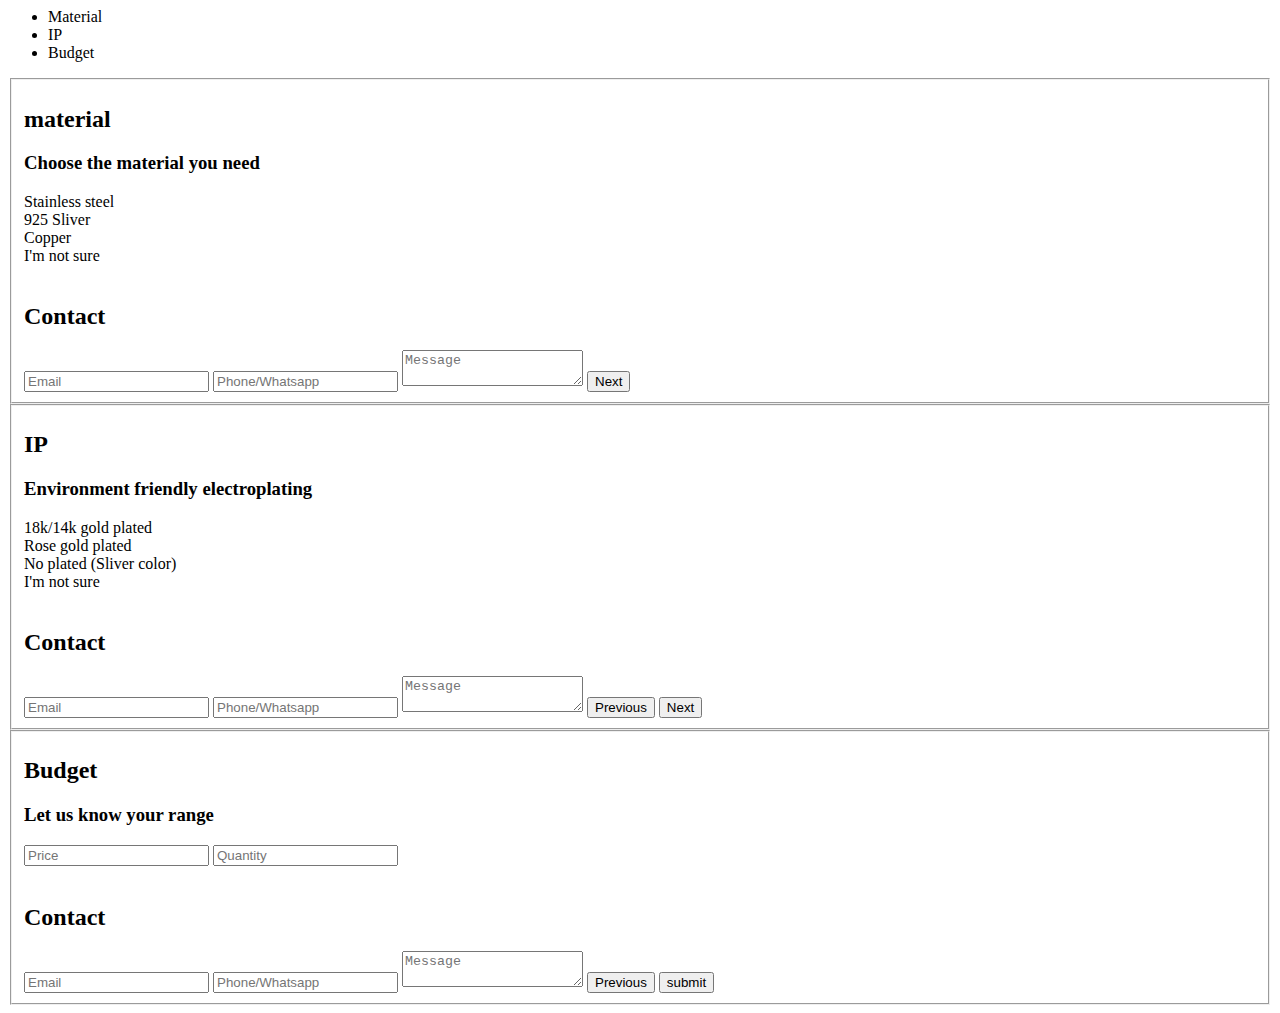
==== index.html @ 2470aae9 "完成调试" ====
<html>
	<head>
		<meta http-equiv="Content-Type" content="text/html; charset=utf-8">
		<!-- <link rel="stylesheet" media="screen" href="css/zzsc.css"/> -->
		<link rel="stylesheet" media="screen" href="https://trade-form-html.oss-us-west-1.aliyuncs.com/css/zzsc.css?v=0221"/>
	</head>
	<div id="msform">
		<!-- progressbar -->
		<ul id="progressbar">
			<li class="active">Material</li>
			<li>IP</li>
			<li>Budget</li>
		</ul>
		<!-- fieldsets -->
		<fieldset>
			<h2 class="fs-title">material</h2>
			<h3 class="fs-subtitle">Choose the material you need</h3>
			<div class="selectors">
				<div data-target="material" data-value="Stainless steel" class="selector">
					<span>Stainless steel</span>
				</div>
				<div data-target="material" data-value="925 Sliver" class="selector">
					<span>925 Sliver</span>
				</div>
				<div data-target="material" data-value="Copper" class="selector">
					<span>Copper</span>
				</div>
				<div data-target="material" data-value="I'm not sure" class="selector">
					<span>I'm not sure</span>
				</div>
			</div>
			<br>
			<h2 class="fs-title">Contact</h2>
			<input data-target="email" type="text" name="email" placeholder="Email"/>
			<input data-target="phone" type="text" name="phone" placeholder="Phone/Whatsapp"/>
			<textarea data-target="message" name="message" placeholder="Message"></textarea>
			<input type="button" name="next" class="next action-button" value="Next"/>
		</fieldset>
		<fieldset>
			<h2 class="fs-title">IP</h2>
			<h3 class="fs-subtitle">Environment friendly electroplating</h3>
			<div class="selectors">
				<div data-target="ip" data-value="18k/14k gold plated" class="selector">
					<span>18k/14k gold plated</span>
				</div>
				<div data-target="ip" data-value="Rose gold plated" class="selector">
					<span>Rose gold plated</span>
				</div>
				<div data-target="ip" data-value="No plated (Sliver color)" class="selector">
					<span>No plated (Sliver color)</span>
				</div>
				<div data-target="ip" data-value="I'm not sure" class="selector">
					<span>I'm not sure</span>
				</div>
			</div>
			<br>
			<h2 class="fs-title">Contact</h2>
			<input data-target="email" type="text" name="email" placeholder="Email"/>
			<input data-target="phone" type="text" name="phone" placeholder="Phone/Whatsapp"/>
			<textarea data-target="message" name="message" placeholder="Message"></textarea>
			<input type="button" name="previous" class="previous action-button" value="Previous"/>
			<input type="button" name="next" class="next action-button" value="Next"/>
		</fieldset>
		<fieldset>
			<h2 class="fs-title">Budget</h2>
			<h3 class="fs-subtitle">Let us know your range</h3>
			<div class="selectors">
				<input data-target="price" type="number" name="Price" placeholder="Price"/>
				<input data-target="quantity" type="number" name="Quantity" placeholder="Quantity"/>
			</div>
			<br>
			<h2 class="fs-title">Contact</h2>
			<input data-target="email" type="text" name="email" placeholder="Email"/>
			<input data-target="phone" type="text" name="phone" placeholder="Phone/Whatsapp"/>
			<textarea data-target="message" name="message" placeholder="Message"></textarea>
			<input type="button" name="previous" class="previous action-button" value="Previous"/>
			<input type="button" class="action-button" id="new_submit_btn" value="submit"/>
		</fieldset>
	</div>
	<script src="http://ajax.aspnetcdn.com/ajax/jQuery/jquery-1.9.1.min.js"></script>
	<script src="https://trade-form-html.oss-us-west-1.aliyuncs.com/js/jquery.easing.min.js" type="text/javascript"></script>
	<script src="https://trade-form-html.oss-us-west-1.aliyuncs.com/js/zzsc.js?v=02211939" type="text/javascript"></script>
	<!-- <script src="js/zzsc.js?v=02211939" type="text/javascript"></script> -->
	
</html>
---- css/zzsc.css ----
/*custom font*/
/* @import url(http://fonts.googleapis.com/css?family=Montserrat); */

.selectors {
	text-align: left;
}

.selector {
    line-height: 60px;
    font-size: 13px;
    border-bottom: solid 1px #ddd;
    letter-spacing: 1px;
    padding-left: 15px;
    cursor: pointer;
    color: #000;
}

.selector:before {
    display: inline-block;
    position: relative;
    top: 5px;
    left: 0;
    height: 20px;
    width: 20px;
    border-radius: 50%;
    border: 1px solid #aaa;
    content: '';
    margin-right: 5px;
    background: #fff;
    color: #555;
}

.selected {
    text-decoration: none;
    color: #111;
    background: #efefef;
}

.selector.selected:before {
    display: inline-block;
    position: relative;
    top: 5px;
    left: 0;
    height: 20px;
    width: 20px;
    border: 0 solid #111;
    background: url(http://trade-form-html.oss-us-west-1.aliyuncs.com/image/ui-selected-radio.svg) 0 0 no-repeat;
    background-size: 20px 20px;
    content: '';
    margin-right: 5px;
}


/*form styles*/
#msform {
	/* width: 800px; */
	/* margin: 50px auto; */
	text-align: center;
	position: relative;
}
#msform fieldset {
	background: white;
	border: 0 none;
	border-radius: 3px;
	box-shadow: 0 0 15px 1px rgba(0, 0, 0, 0.4);
	padding: 20px 30px;
	
	box-sizing: border-box;
	/* width: 80%; */
	/* margin: 0 10%; */
	
	/*stacking fieldsets above each other*/
	/* position: absolute; */
}
/*Hide all except first fieldset*/
#msform fieldset:not(:first-of-type) {
	display: none;
}
/*inputs*/
#msform input, #msform textarea {
	padding: 15px;
	border: 1px solid #ccc;
	border-radius: 3px;
	margin-bottom: 10px;
	width: 100%;
	box-sizing: border-box;
	font-family: montserrat;
	color: #2C3E50;
	font-size: 13px;
}
/*buttons*/
#msform .action-button {
	width: 100px;
	background: #27AE60;
	font-weight: bold;
	color: white;
	border: 0 none;
	border-radius: 1px;
	cursor: pointer;
	padding: 10px 5px;
	margin: 10px 5px;
}
#msform .action-button:hover, #msform .action-button:focus {
	box-shadow: 0 0 0 2px white, 0 0 0 3px #27AE60;
}
/*headings*/
.fs-title {
	font-size: 15px;
	text-transform: uppercase;
	color: #2C3E50;
	margin-bottom: 10px;
}
.fs-subtitle {
	font-weight: normal;
	font-size: 13px;
	color: #666;
	margin-bottom: 20px;
}
/*progressbar*/
#progressbar {
	overflow: hidden;
	/*CSS counters to number the steps*/
	counter-reset: step;
	padding: 0;
	margin: 0 0 30px 0;
}
#progressbar li {
	list-style-type: none;
	color: #333;
	text-transform: uppercase;
	font-size: 9px;
	width: 33.33%;
	float: left;
	position: relative;
}
#progressbar li:before {
	content: counter(step);
	counter-increment: step;
	width: 20px;
	line-height: 20px;
	display: block;
	font-size: 10px;
	color: #333;
	background: #ccc;
	border-radius: 3px;
	margin: 0 auto 5px auto;
}
/*progressbar connectors*/
#progressbar li:after {
	content: '';
	width: 100%;
	height: 2px;
	background: #ccc;
	position: absolute;
	left: -50%;
	top: 9px;
	z-index: -1; /*put it behind the numbers*/
}
#progressbar li:first-child:after {
	/*connector not needed before the first step*/
	content: none; 
}
/*marking active/completed steps green*/
/*The number of the step and the connector before it = green*/
#progressbar li.active:before,  #progressbar li.active:after{
	background: #27AE60;
	color: white;
}
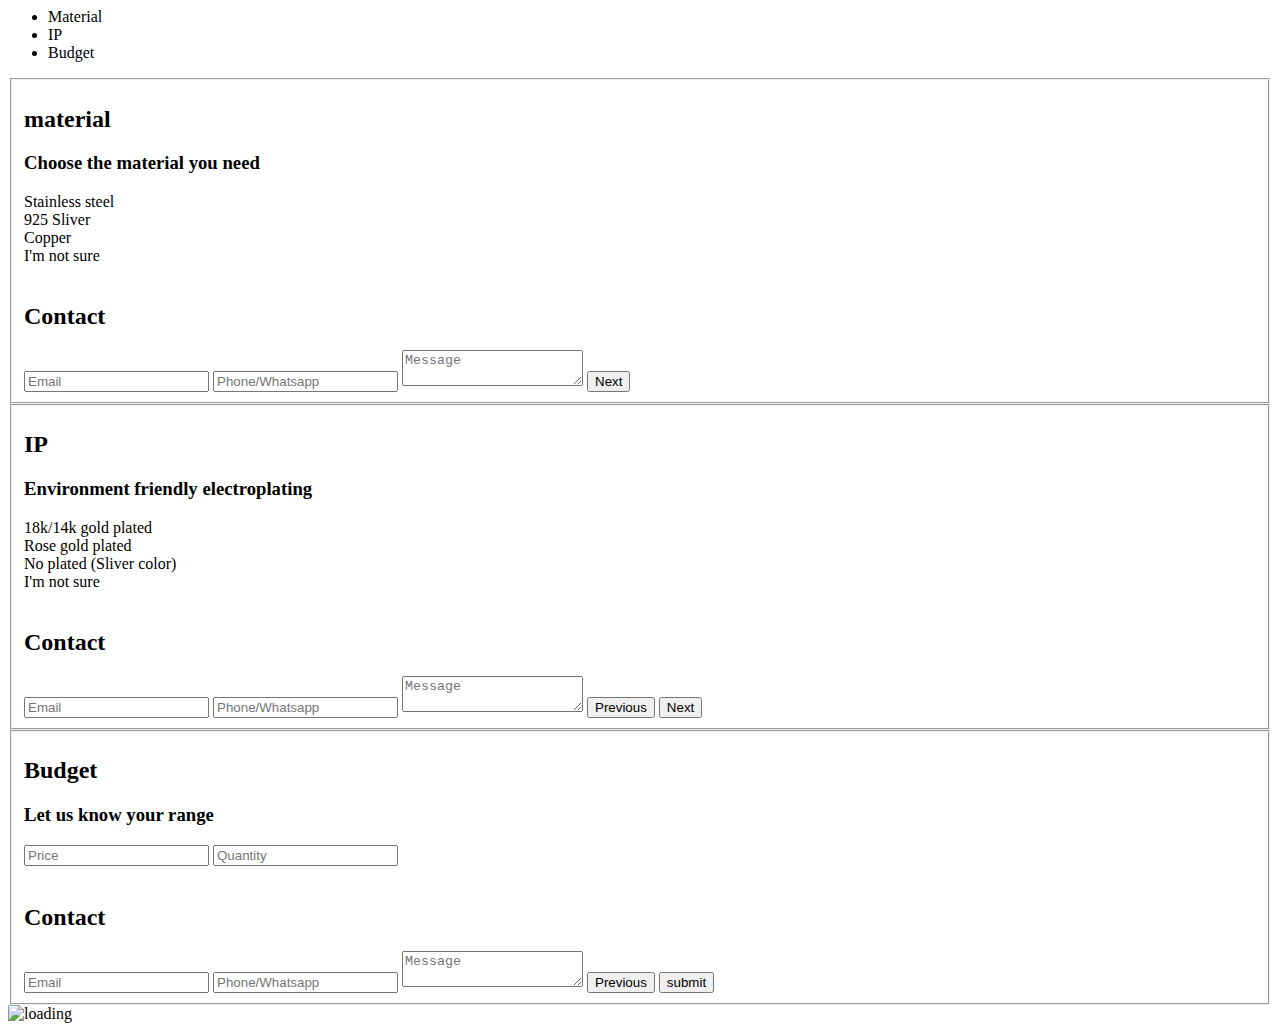
==== commit 3112b690: "增加loading" ====
--- a/index.html
+++ b/index.html
@@ -77,9 +77,11 @@
 			<input type="button" class="action-button" id="new_submit_btn" value="submit"/>
 		</fieldset>
 	</div>
+	<div class="loading">
+		<img src="https://trade-form-html.oss-us-west-1.aliyuncs.com/image/loading.gif" alt="loading">
+	</div>	
 	<script src="http://ajax.aspnetcdn.com/ajax/jQuery/jquery-1.9.1.min.js"></script>
 	<script src="https://trade-form-html.oss-us-west-1.aliyuncs.com/js/jquery.easing.min.js" type="text/javascript"></script>
 	<script src="https://trade-form-html.oss-us-west-1.aliyuncs.com/js/zzsc.js?v=02211939" type="text/javascript"></script>
 	<!-- <script src="js/zzsc.js?v=02211939" type="text/javascript"></script> -->
-	
 </html>--- a/css/zzsc.css
+++ b/css/zzsc.css
@@ -1,5 +1,12 @@
 /*custom font*/
 /* @import url(http://fonts.googleapis.com/css?family=Montserrat); */
+
+.loading {
+	position: absolute;
+	top: calc(35% - 100px);
+	left: calc(50% - 100px);
+	display: none;
+}
 
 .selectors {
 	text-align: left;
@@ -49,7 +56,6 @@
     content: '';
     margin-right: 5px;
 }
-
 
 /*form styles*/
 #msform {
@@ -109,6 +115,7 @@
 	text-transform: uppercase;
 	color: #2C3E50;
 	margin-bottom: 10px;
+	font-family: "Catamaran", sans-serif;
 }
 .fs-subtitle {
 	font-weight: normal;
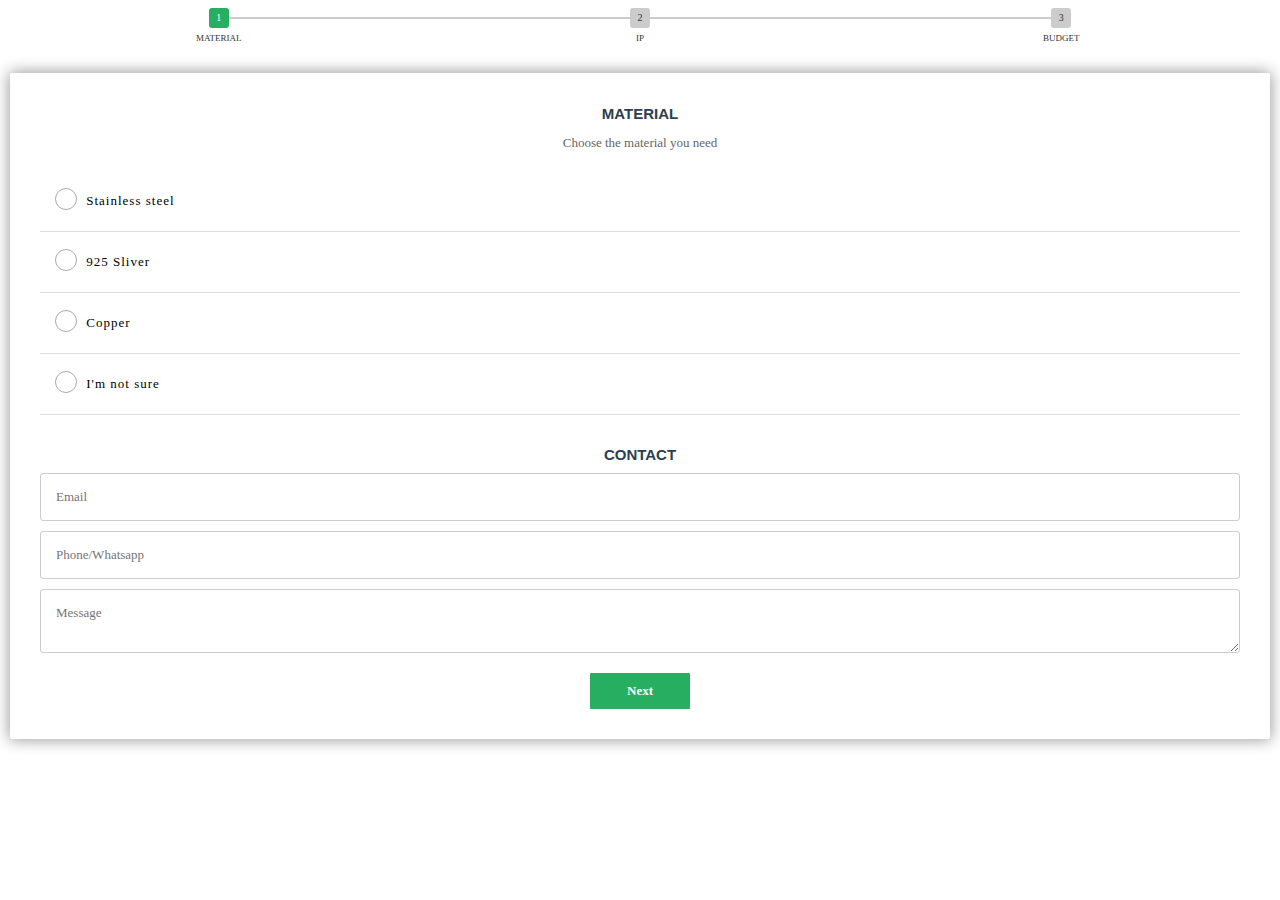
==== commit 21077609: "修改http->https" ====
--- a/index.html
+++ b/index.html
@@ -1,8 +1,8 @@
 <html>
 	<head>
 		<meta http-equiv="Content-Type" content="text/html; charset=utf-8">
-		<!-- <link rel="stylesheet" media="screen" href="css/zzsc.css"/> -->
-		<link rel="stylesheet" media="screen" href="https://trade-form-html.oss-us-west-1.aliyuncs.com/css/zzsc.css?v=0221"/>
+		<link rel="stylesheet" media="screen" href="css/zzsc.css"/>
+		<!-- <link rel="stylesheet" media="screen" href="https://trade-form-html.oss-us-west-1.aliyuncs.com/css/zzsc.css?v=0221"/> -->
 	</head>
 	<div id="msform">
 		<!-- progressbar -->
@@ -80,8 +80,8 @@
 	<div class="loading">
 		<img src="https://trade-form-html.oss-us-west-1.aliyuncs.com/image/loading.gif" alt="loading">
 	</div>	
-	<script src="http://ajax.aspnetcdn.com/ajax/jQuery/jquery-1.9.1.min.js"></script>
+	<script src="https://ajax.aspnetcdn.com/ajax/jQuery/jquery-1.9.1.min.js"></script>
 	<script src="https://trade-form-html.oss-us-west-1.aliyuncs.com/js/jquery.easing.min.js" type="text/javascript"></script>
-	<script src="https://trade-form-html.oss-us-west-1.aliyuncs.com/js/zzsc.js?v=02211939" type="text/javascript"></script>
-	<!-- <script src="js/zzsc.js?v=02211939" type="text/javascript"></script> -->
+	<!-- <script src="https://trade-form-html.oss-us-west-1.aliyuncs.com/js/zzsc.js?v=02211939" type="text/javascript"></script> -->
+	<script src="js/zzsc.js?v=02211939" type="text/javascript"></script>
 </html>